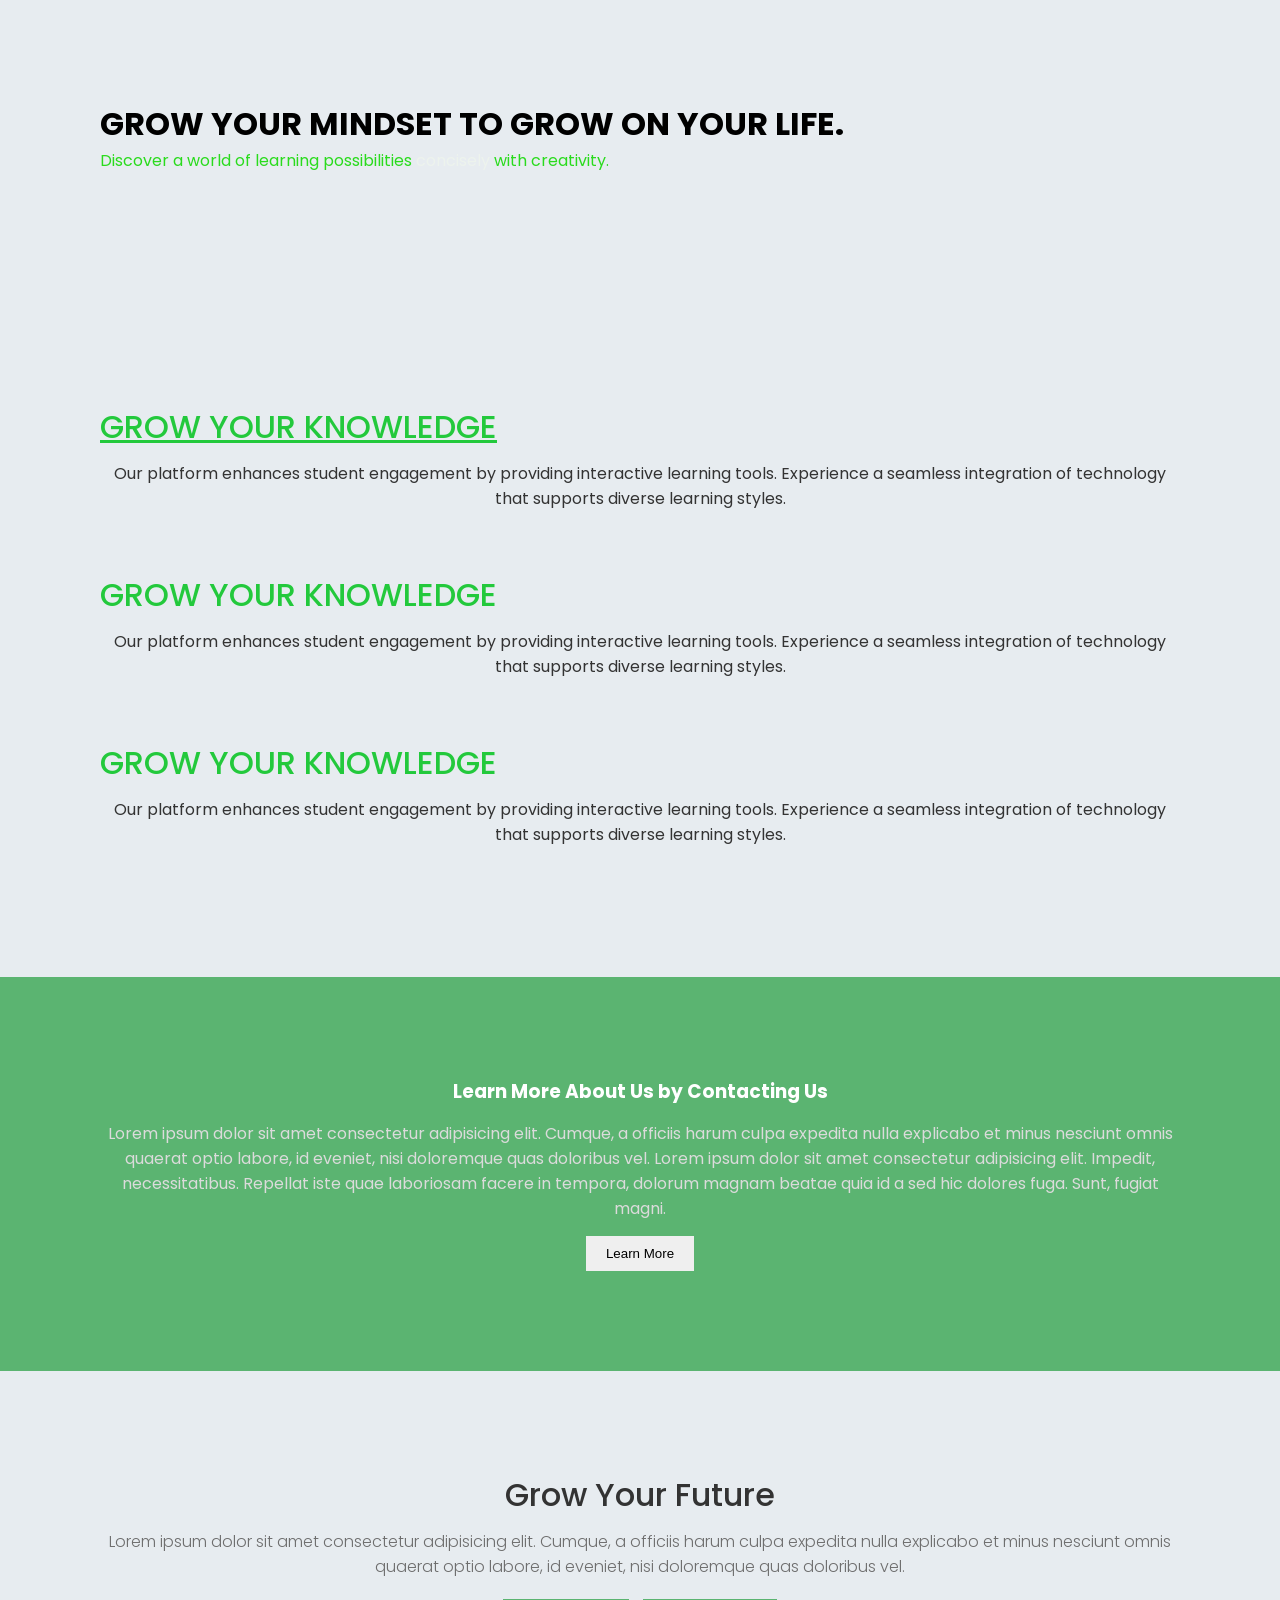
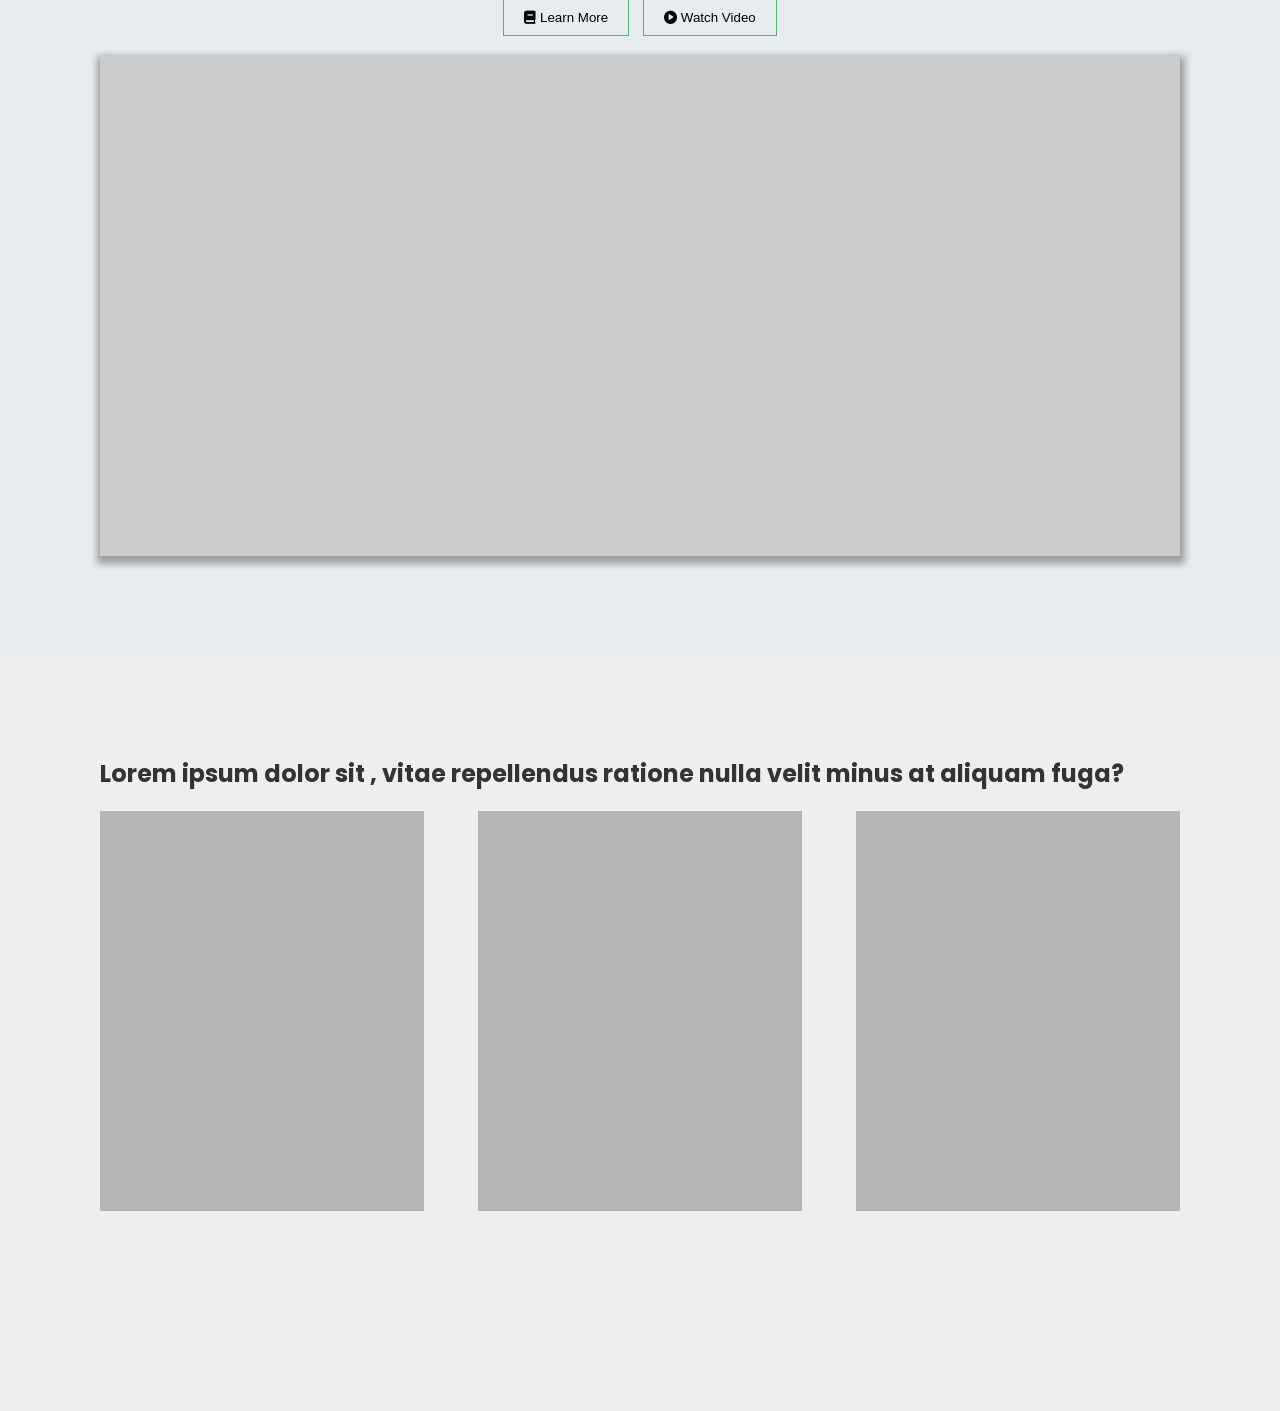
==== CSS-ONLY--01/Index.html @ 0f20f637 "first commit" ====
<!doctype html>
<html lang="en">
  <head>
    <meta charset="UTF-8" />
    <meta name="viewport" content="width=device-width, initial-scale=1.0" />
    <title>Home</title>
    <link rel="preconnect" href="https://fonts.googleapis.com" />
    <link rel="preconnect" href="https://fonts.gstatic.com" crossorigin />
    <link
      href="https://fonts.googleapis.com/css2?family=Poppins:wght@100;200;300;400;500;600;700;800;900&display=swap"
      rel="stylesheet"
    />
    <link rel="stylesheet" href="styles.css" />
    <link
      rel="stylesheet"
      href="https://cdnjs.cloudflare.com/ajax/libs/font-awesome/6.0.0/css/all.min.css"
    />
  </head>
  <body>
    <header class="hero">
      <h1 class="hero_title">GROW YOUR MINDSET TO GROW ON YOUR LIFE.</h1>
      <p class="hero_description">
        Discover a world of learning possibilities
        <span class="hero_hilight">concisely</span>
        with creativity.
      </p>
    </header>

    <section class="feature">
      <div class="feature_container">
        <div class="feature_item">
          <h2 class="feature_title feature_title-selected">
            Grow your knowledge
          </h2>
          <p class="feature_description">
            Our platform enhances student engagement by providing interactive
            learning tools. Experience a seamless integration of technology that
            supports diverse learning styles.
          </p>
        </div>

        <div class="feature_item">
          <h2 class="feature_title">Grow your knowledge</h2>
          <p class="feature_description">
            Our platform enhances student engagement by providing interactive
            learning tools. Experience a seamless integration of technology that
            supports diverse learning styles.
          </p>
        </div>

        <div class="feature_item">
          <h2 class="feature_title">Grow your knowledge</h2>
          <p class="feature_description">
            Our platform enhances student engagement by providing interactive
            learning tools. Experience a seamless integration of technology that
            supports diverse learning styles.
          </p>
        </div>
      </div>
    </section>

    <section class="cta">
      <h3 class="cta_title">Learn More About Us by Contacting Us</h3>
      <p class="cta_description">
        Lorem ipsum dolor sit amet consectetur adipisicing elit. Cumque, a
        officiis harum culpa expedita nulla explicabo et minus nesciunt omnis
        quaerat optio labore, id eveniet, nisi doloremque quas doloribus vel.
        Lorem ipsum dolor sit amet consectetur adipisicing elit. Impedit,
        necessitatibus. Repellat iste quae laboriosam facere in tempora, dolorum
        magnam beatae quia id a sed hic dolores fuga. Sunt, fugiat magni.
      </p>
      <button class="cta_button cta_button--primary">Learn More</button>
    </section>

    <section class="video">
      <h3 class="video_title">Grow Your Future</h3>
      <p class="video_description">
        Lorem ipsum dolor sit amet consectetur adipisicing elit. Cumque, a
        officiis harum culpa expedita nulla explicabo et minus nesciunt omnis
        quaerat optio labore, id eveniet, nisi doloremque quas doloribus vel.
      </p>
      <div class="video_controls">
        <button class="video_button video_button--primary">
          <i class="fas fa-book"></i> Learn More
        </button>
        <button class="video_button video_button--secondary">
          <i class="fas fa-play-circle"></i> Watch Video
        </button>
      </div>

      <div class="video_container"></div>
    </section>

    <section class="programs">
      <h2>
        Lorem ipsum dolor sit
        , vitae repellendus ratione nulla
        velit minus at aliquam fuga?
      </h2>
      <div class="programs_cards">
        <div class="programs_card"></div>
        <div class="programs_card"></div>
        <div class="programs_card"></div>
      </div>

    </section>
  </body>
</html>
---- CSS-ONLY--01/styles.css ----
* {
  padding: 0;
  margin: 0;
  box-sizing: border-box;
}

body {
  font-family: "Poppins", Times, serif;
  background-color: rgba(228, 233, 238, 0.864);
  color: #333;
}

.hero {
  padding: 100px;
}
.hero_title {
  color: black;
}
.hero_description {
  color: rgb(42, 219, 29);
}
.hero_hilight {
  color: rgb(237, 243, 237);
}
.feature {
    padding: 100px;
}
.feature_item{
    /*padding for top and buttom*/
    padding: 30px 0;
}
.feature_title{
    font-size: 2rem;
    font-weight: 500;
    text-transform: uppercase;
    color: #23c93c;
    margin-bottom: 10px;
}
.feature_title-selected{
    text-decoration: underline;
}
.feature_description{
    text-align: center;
}

.cta{
    padding: 100px;
    background-color: #5bb471;
    color: #fff;
    text-align: center;
}

.cta_description{
    padding: 15px 0;
    color: #dbdbdb;
}

button{
    color: none;
    border: none;
}
.cta_button{
    padding: 10px 20px;
}

.video{
    text-align: center;
    padding: 100px;
    font-weight: 500;
}
.video_title{
    font-size: 32px;
    font-weight: 500;
}
.video_description{
    margin-top: 10px;
    font-weight: 300;
    color: #6e6e6e;
}

.video_controls{
    margin-top: 20px;
}

.video_button{
    border: 1px solid #5bb471;
    background: none;
    padding: 10px 20px;
}

.video_button--primary{
    margin-right: 10px;
}
.video_container{
    margin-top: 20px;
    background-color: #ccc;
    width: 100%;
    height: 500px;
    box-shadow: 1px 4px 7px 4px rgba(0,0,0,0.33);
}

.programs{
    padding: 100px;
    background-color: #eee;
    padding-bottom: 200px;
}

.programs_cards{
    display: flex;
    justify-content: space-between;
    gap: 20px;
    margin-top: 20px;
}

.programs_card{
    background-color: #b5b5b5;
    padding: 30px;
    width: 30%;
    height: 400px;
}
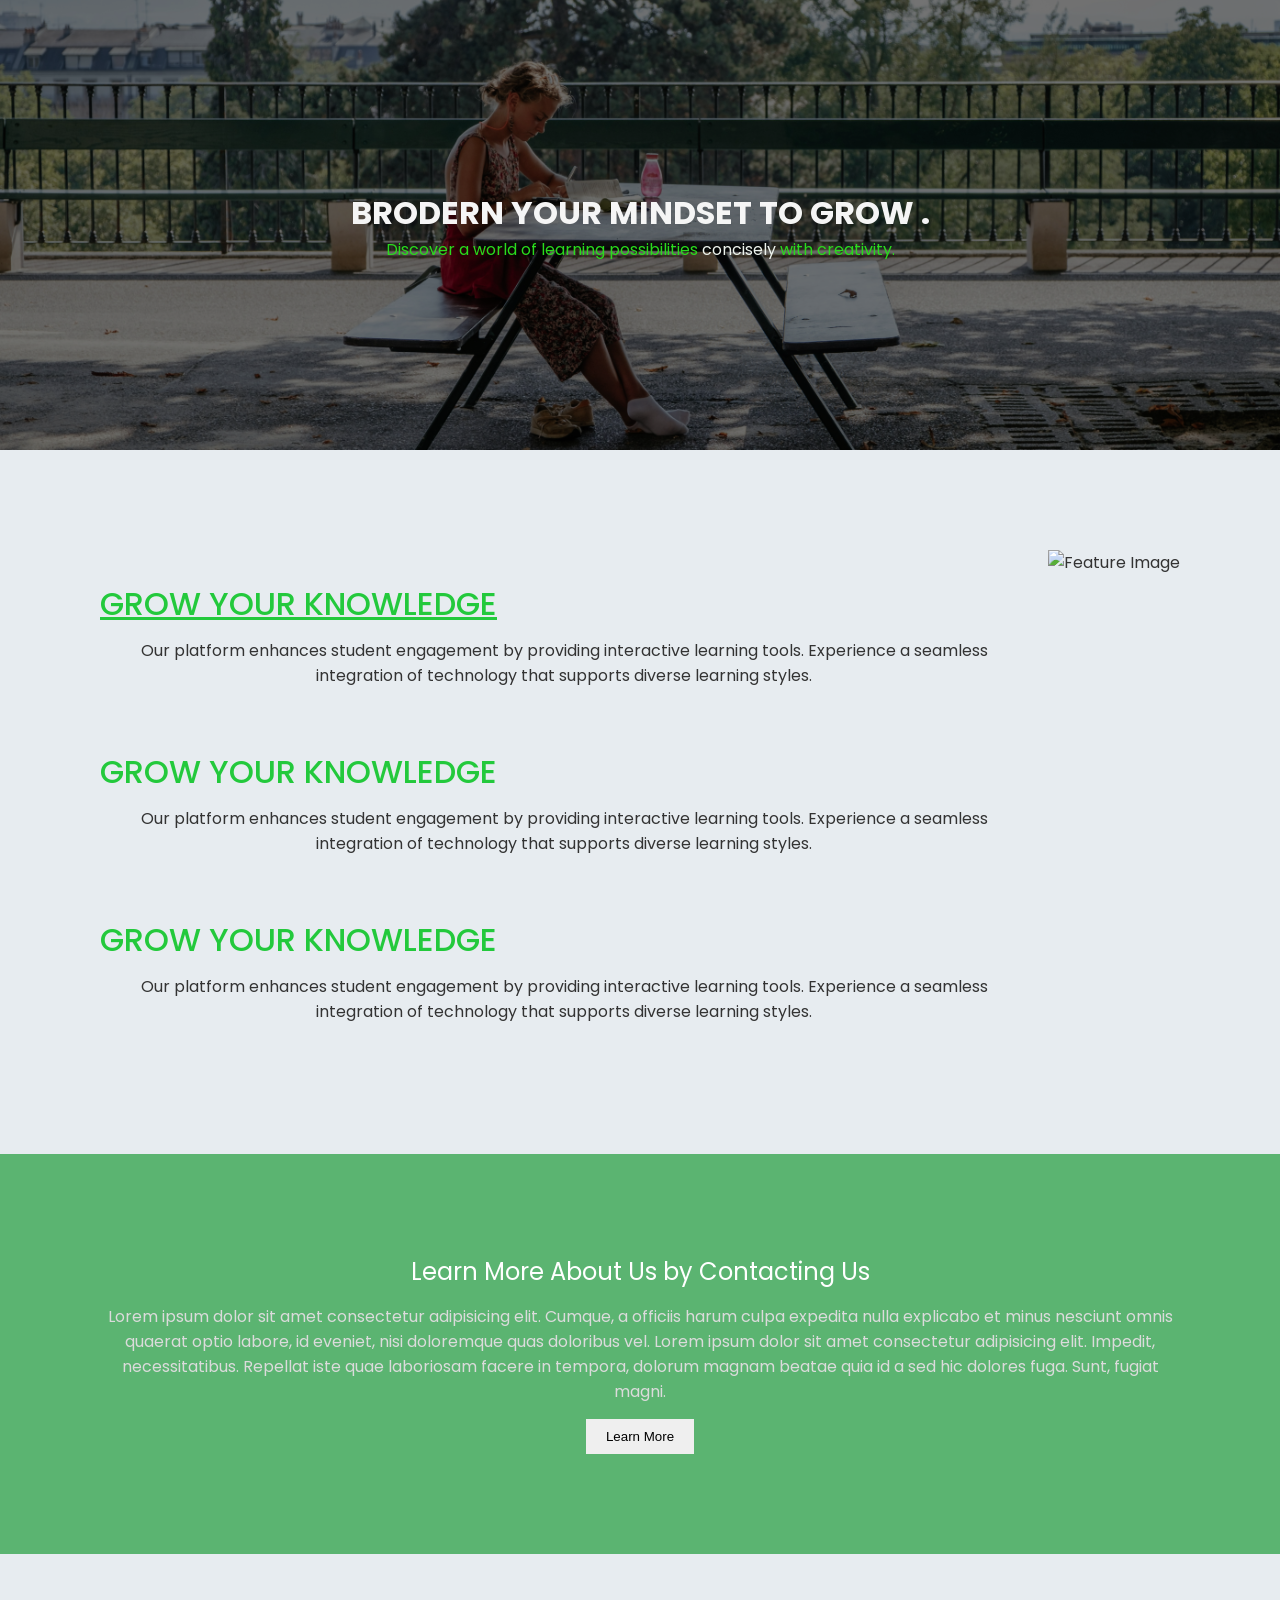
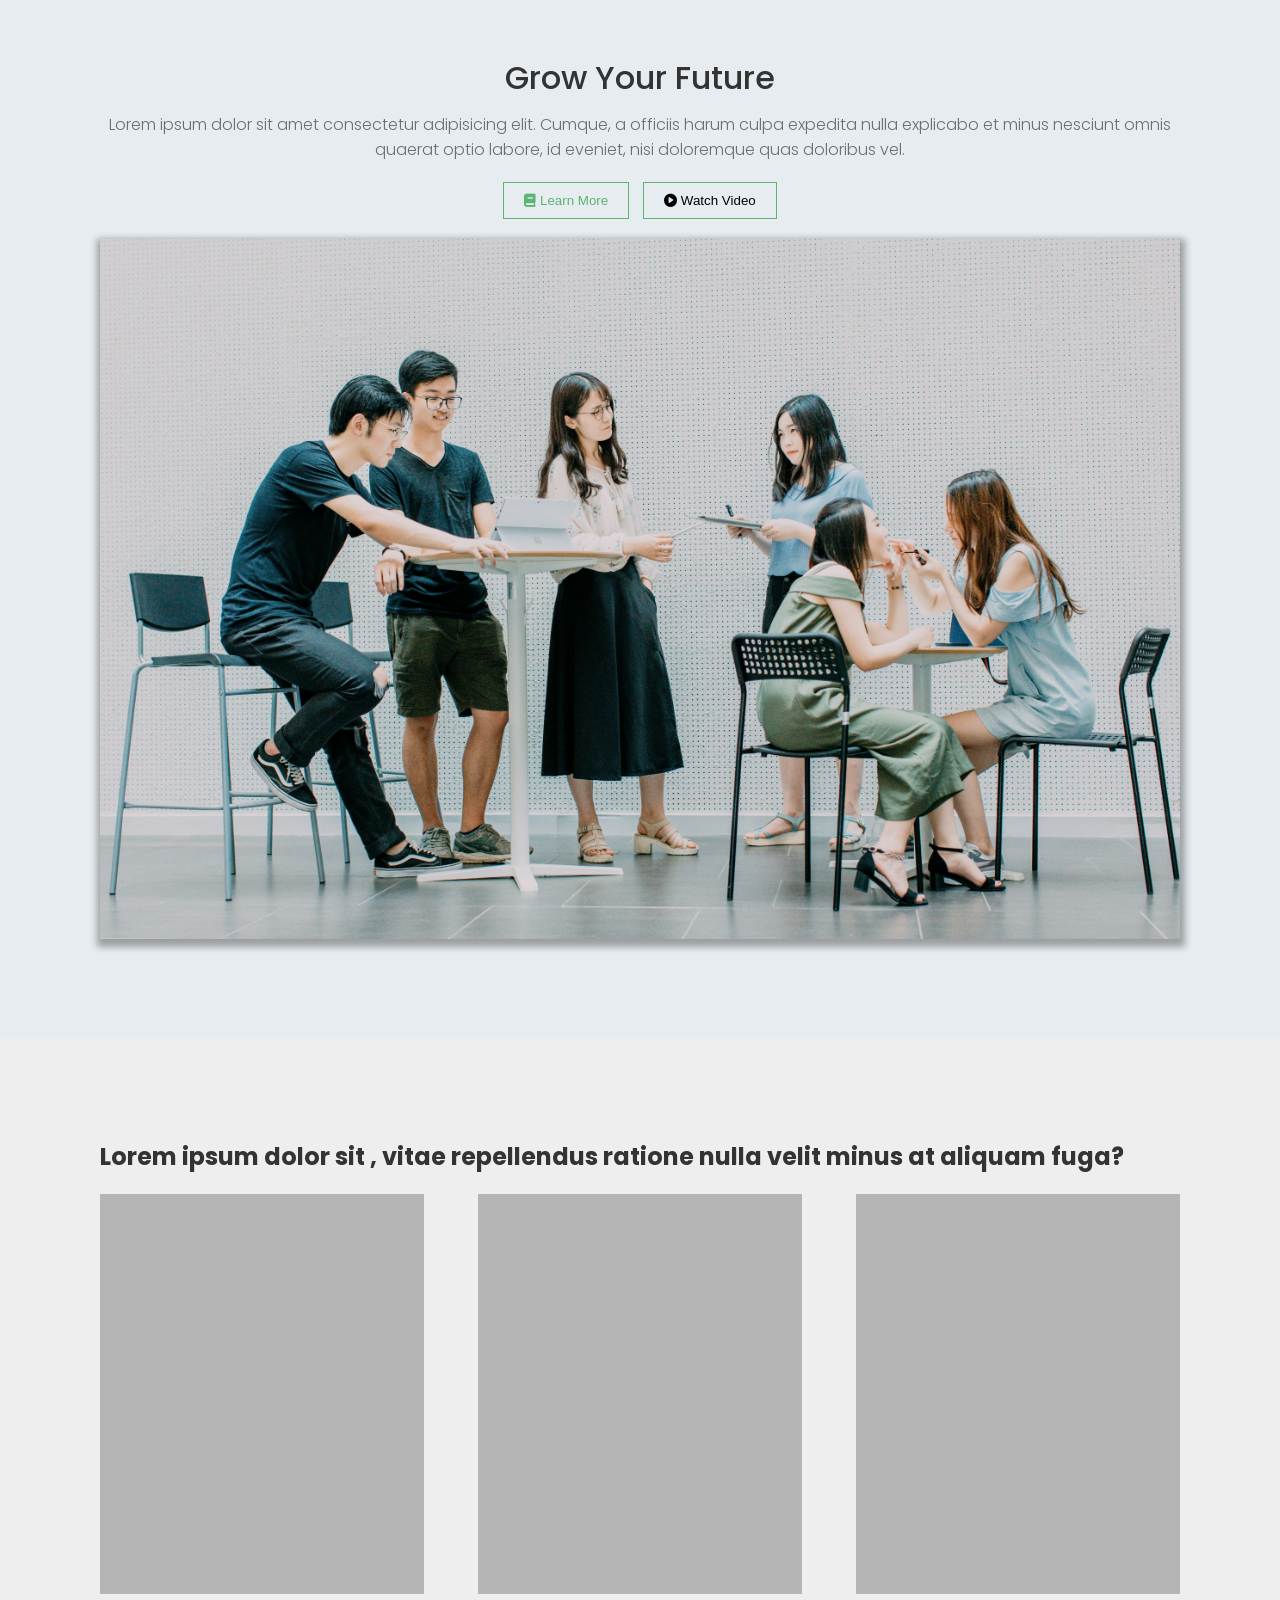
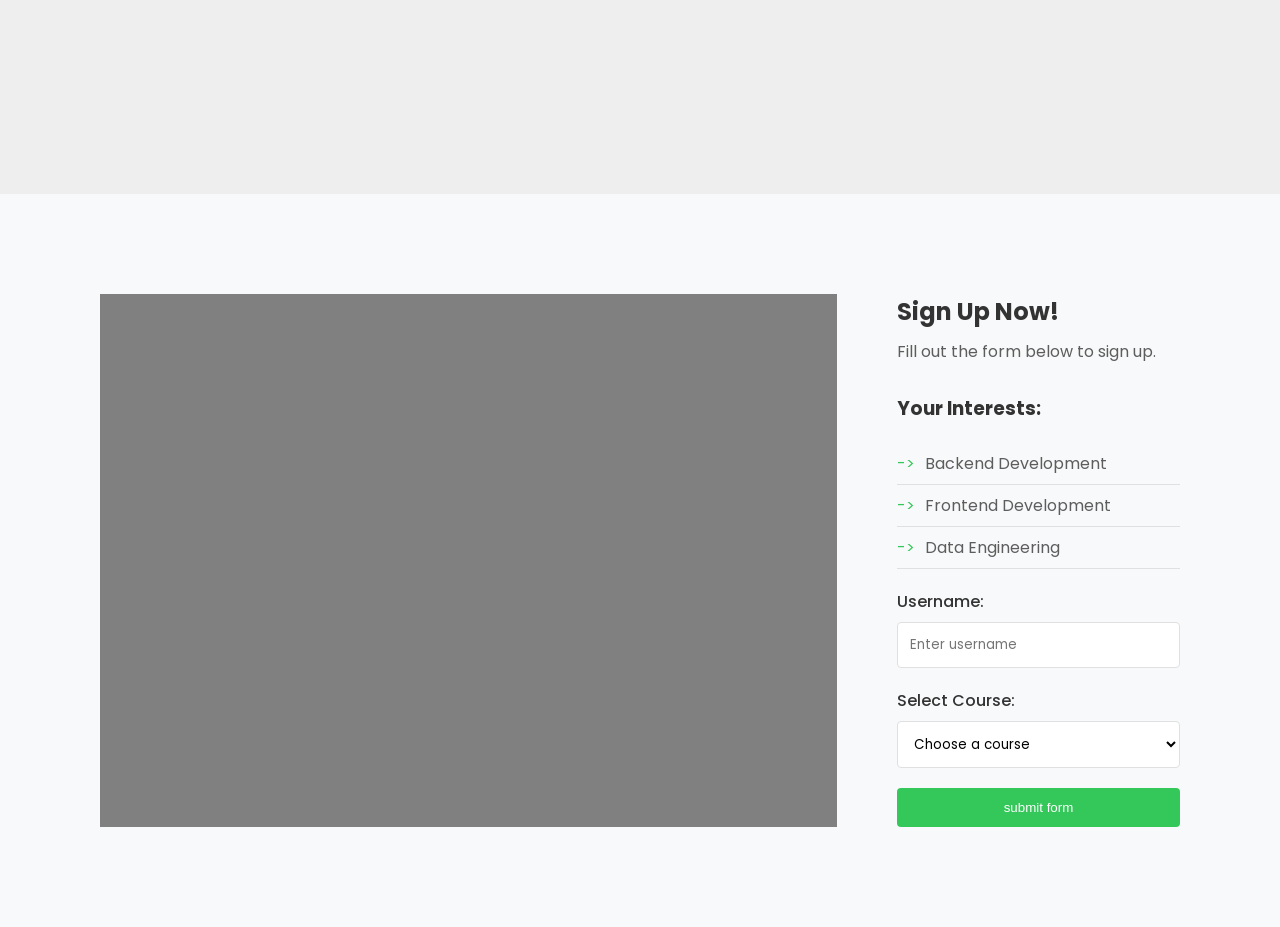
==== commit 2c7eb79c: "css-01 complete" ====
--- a/CSS-ONLY--01/Index.html
+++ b/CSS-ONLY--01/Index.html
@@ -18,7 +18,7 @@
   </head>
   <body>
     <header class="hero">
-      <h1 class="hero_title">GROW YOUR MINDSET TO GROW ON YOUR LIFE.</h1>
+      <h1 class="hero_title">BRODERN YOUR MINDSET TO GROW .</h1>
       <p class="hero_description">
         Discover a world of learning possibilities
         <span class="hero_hilight">concisely</span>
@@ -57,6 +57,13 @@
           </p>
         </div>
       </div>
+      <div class="features_image-container">
+        <img
+          src="./pictures/features.jpg"
+          alt="Feature Image"
+          class="feature_image"
+        />
+      </div>
     </section>
 
     <section class="cta">
@@ -93,16 +100,48 @@
 
     <section class="programs">
       <h2>
-        Lorem ipsum dolor sit
-        , vitae repellendus ratione nulla
-        velit minus at aliquam fuga?
+        Lorem ipsum dolor sit , vitae repellendus ratione nulla velit minus at
+        aliquam fuga?
       </h2>
       <div class="programs_cards">
         <div class="programs_card"></div>
         <div class="programs_card"></div>
         <div class="programs_card"></div>
       </div>
+    </section>
 
+    <section class="element">
+      <div class="element_left">
+        <div class="element_placeholder"></div>
+      </div>
+      <div class="element-right">
+        <h2>Sign Up Now!</h2>
+        <p class="element_subtitle">Fill out the form below to sign up.</p>
+
+        <form class="element_form">
+          <h3>Your Interests:</h3>
+          <ul class="element_list">
+            <li class="element_list-item">Backend Development</li>
+            <li class="element_list-item">Frontend Development</li>
+            <li class="element_list-item">Data Engineering</li>
+          </ul>
+          <div class="element_form-group">
+            <label for="username">Username:</label>
+            <input type="text" id="username" placeholder="Enter username" />
+          </div>
+          <div class="element_form-group">
+            <label for="course">Select Course:</label>
+            <select id="course">
+              <option value="">Choose a course</option>
+              <option value="java">Complete java programming</option>
+              <option value="react">React js with Redux</option>
+              <option value="figma">ui/ux</option>
+            </select>
+          </div>
+
+          <button type="submit" class="element_button">submit form</button>
+        </form>
+      </div>
     </section>
   </body>
 </html>
--- a/CSS-ONLY--01/styles.css
+++ b/CSS-ONLY--01/styles.css
@@ -14,7 +14,7 @@
   padding: 100px;
 }
 .hero_title {
-  color: black;
+  color: #f5f5f5;
 }
 .hero_description {
   color: rgb(42, 219, 29);
@@ -117,4 +117,157 @@
     padding: 30px;
     width: 30%;
     height: 400px;
+}
+
+.element{
+    display: flex;
+    justify-content: space-between;
+    padding: 100px;
+    gap:60px;
+    background-color: #f8f9fa;
+}
+
+.element_left{
+    flex: 1;
+}
+.element_right{
+    flex: 1;
+}
+.element_subtitle{
+    color: #5d5d5d;
+    margin-top: 10px;
+    margin-bottom: 30px;
+}
+
+.element_form{
+    display: flex;
+    flex-direction: column;
+    gap: 20px;
+}
+
+.element_placeholder{
+    background-color: gray;
+    width: 100%;
+    height: 100%;
+}
+
+.element_list{
+    list-style-type: none;
+    padding-left: 0;
+}
+.element_list-item{
+    padding:8px 0;
+    border-bottom: 1px solid #e0e0e0;
+    color: #5d5d5d;
+}
+
+.element_list-item::before{
+    content: "->";
+    margin-right: 10px;
+    color: #34c759;
+}
+
+.element_form-group{
+    display: flex;
+    flex-direction: column;
+    gap: 8px;
+}
+.element_form-group label{
+    color: #333;
+    font-weight: 500;
+}
+
+.element_form-group input,
+.element_form-group select{
+    padding: 12px;
+    border: 1px solid #e0e0e0;
+    border-radius: 4px;
+    font-family: inherit;
+}
+
+.element_form-group input:focus,
+.element_form-group select:focus{
+    outline: none;
+    border-color: #34c759;
+    box-shadow: 0 0 0 2px rgba(52,199,89,0.2);
+}
+
+.element_form-group select{
+    cursor: pointer;
+    background-color: white;
+}
+
+.element_form-group option{
+    padding: 8px;
+}
+.element_button{
+   background-color: #34c759; 
+   color: white;
+   padding: 12px 24px;
+   border: none;
+   border-radius: 4px;
+   cursor: pointer;
+   font-weight: 500;
+   transition: background-color 0.25s;
+}
+.element_button:hover{
+    background-color: #2db14e;
+}
+
+.hero{
+  height: 50vh;
+  background-image: url(./pictures/hero.jpg);
+  background-size: cover;
+  background-position: center;
+  background-color: rgba(0,0,0,0.55);
+  background-blend-mode: overlay;
+  text-align: center;
+  align-content: center;
+}
+
+.feature{
+    display: flex;
+    justify-content: space-between;
+    gap: 20px;
+}
+.feature_container{
+    flex: 1;
+}
+.feature_image-container{
+    flex:1;
+}
+
+.feature_image{
+    width: 100%;
+    height: 100%;
+    object-fit: cover;
+}
+
+.cta_title{
+    font-size: 24px;
+    font-weight: 400;
+}
+.cta_button--primary:hover{
+    background-color: #d0d0d0;
+    cursor: pointer;
+}
+
+.video_button--primary{
+    color: #5bb471;
+}
+.video_button--primary:hover,
+.video_button--secondary:hover{
+    background-color: #5bb471;
+    color: white;
+    cursor: pointer;
+    transition: ease-in;
+}
+
+.video_container{
+    background-image: url(./pictures/video.jpg);
+    background-size: cover;
+    background-position: center;
+    height: 700px;
+    background-blend-mode: overlay;
+    background-color: rgba(0,0,0,0.05);
 }
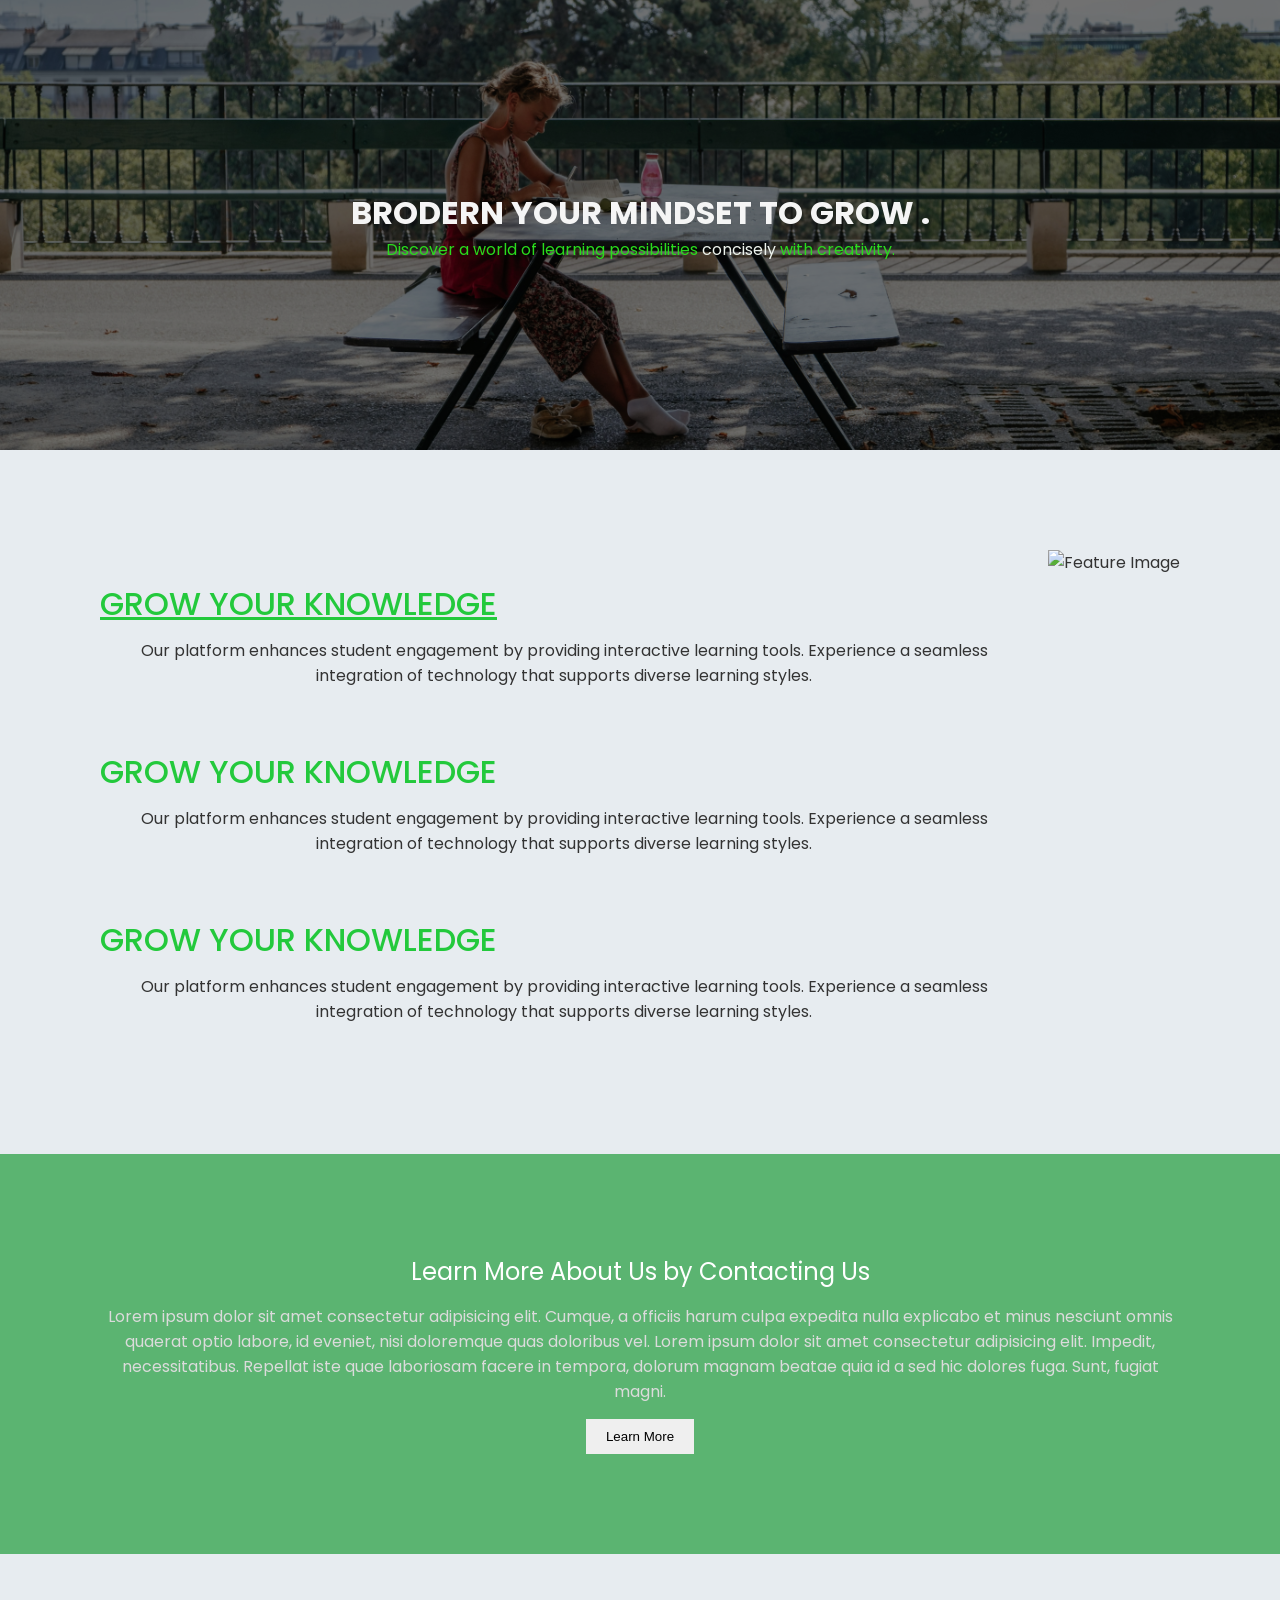
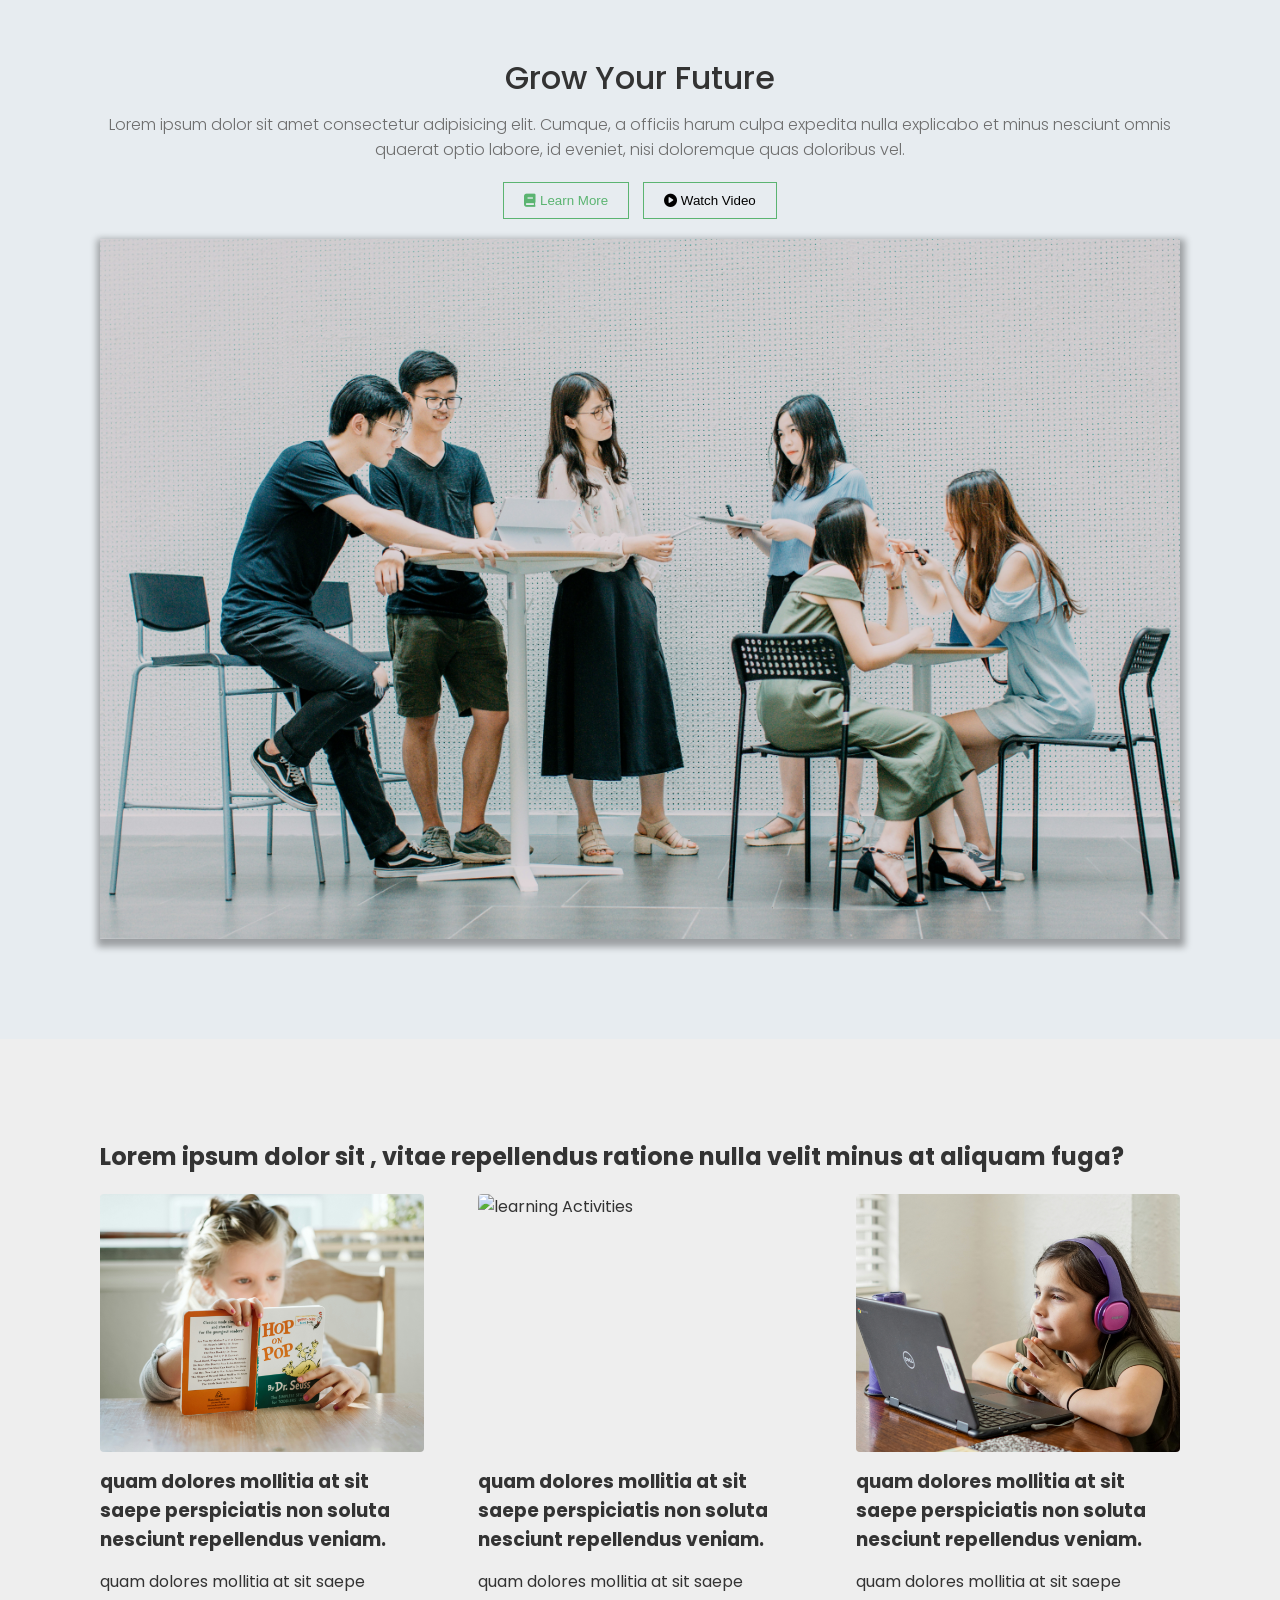
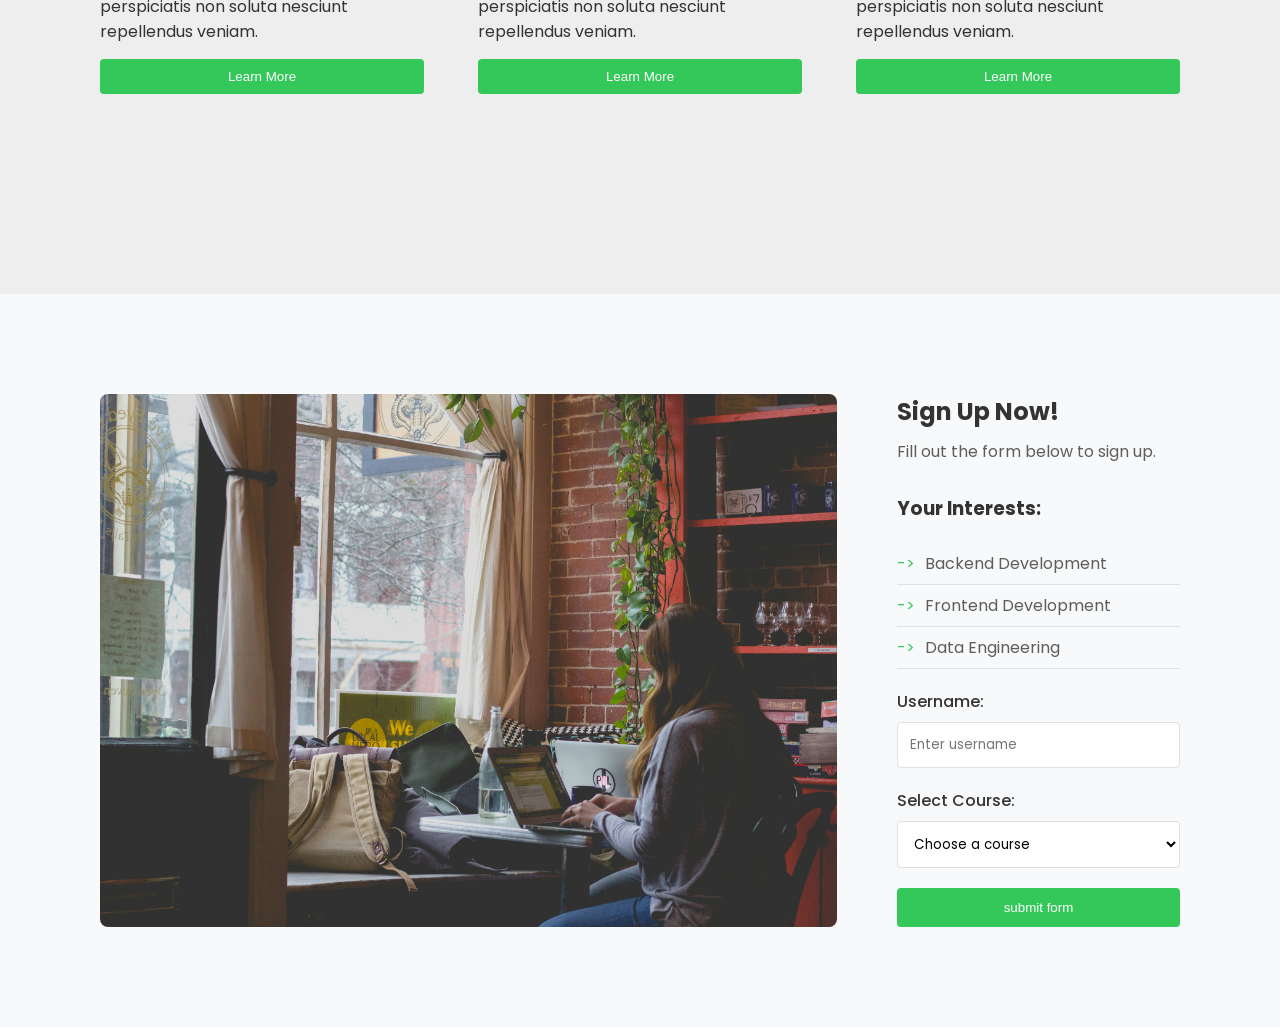
==== commit 73067b8d: "almost done basic to flex box" ====
--- a/CSS-ONLY--01/Index.html
+++ b/CSS-ONLY--01/Index.html
@@ -104,15 +104,60 @@
         aliquam fuga?
       </h2>
       <div class="programs_cards">
-        <div class="programs_card"></div>
-        <div class="programs_card"></div>
-        <div class="programs_card"></div>
+        <div class="programs_card">
+          <img
+            class="programs_card-img"
+            src="./pictures/program1.jpg"
+            alt="learning Activities"
+          />
+          <h3>
+            quam dolores mollitia at sit saepe perspiciatis non soluta nesciunt
+            repellendus veniam.
+          </h3>
+          <p>
+            quam dolores mollitia at sit saepe perspiciatis non soluta nesciunt
+            repellendus veniam.
+          </p>
+          <button class="programs_button">Learn More</button>
+        </div>
+        <div class="programs_card">
+          <img
+            class="programs_card-img"
+            src="./pictures/program2.jpg"
+            alt="learning Activities"
+          />
+          <h3>
+            quam dolores mollitia at sit saepe perspiciatis non soluta nesciunt
+            repellendus veniam.
+          </h3>
+          <p>
+            quam dolores mollitia at sit saepe perspiciatis non soluta nesciunt
+            repellendus veniam.
+          </p>
+          <button class="programs_button">Learn More</button>
+        </div>
+        <div class="programs_card">
+          <img
+            class="programs_card-img"
+            src="./pictures/program3.jpg"
+            alt="learning Activities"
+          />
+          <h3>
+            quam dolores mollitia at sit saepe perspiciatis non soluta nesciunt
+            repellendus veniam.
+          </h3>
+          <p>
+            quam dolores mollitia at sit saepe perspiciatis non soluta nesciunt
+            repellendus veniam.
+          </p>
+          <button class="programs_button">Learn More</button>
+        </div>
       </div>
     </section>
 
     <section class="element">
       <div class="element_left">
-        <div class="element_placeholder"></div>
+        <img  class = "element_image" src="./pictures/formimage.jpg" alt="">
       </div>
       <div class="element-right">
         <h2>Sign Up Now!</h2>
--- a/CSS-ONLY--01/styles.css
+++ b/CSS-ONLY--01/styles.css
@@ -270,4 +270,48 @@
     height: 700px;
     background-blend-mode: overlay;
     background-color: rgba(0,0,0,0.05);
+}
+
+.programs_card{
+    background: none;
+    padding:0;
+    flex-basis: 30%;
+    display: flex;
+    flex-direction: column;
+    justify-content: space-between;
+    gap: 15px;
+    height: 500px;
+    border-radius: 8px;
+}
+
+.programs_card-img{
+    width: 100%;
+    height: 700px;
+    min-height: 200px;
+    object-fit: cover;
+    border-radius: 4px;
+}
+.programs_card-description{
+    color: #6e6e6e;
+    font-weight: 300;
+    margin-bottom: 15px;
+}
+.programs_button{
+    background-color: #34c759;
+    color: white;
+    padding: 10px 20px;
+    border-radius: 4px;
+    cursor: pointer;
+    margin-top: auto;
+}
+
+.programs_button:hover{
+    background-color: #2db14e;
+}
+
+.element_image{
+    width: 100%;
+    height: 100%;
+    object-fit: cover;
+    border-radius: 8px;
 }
